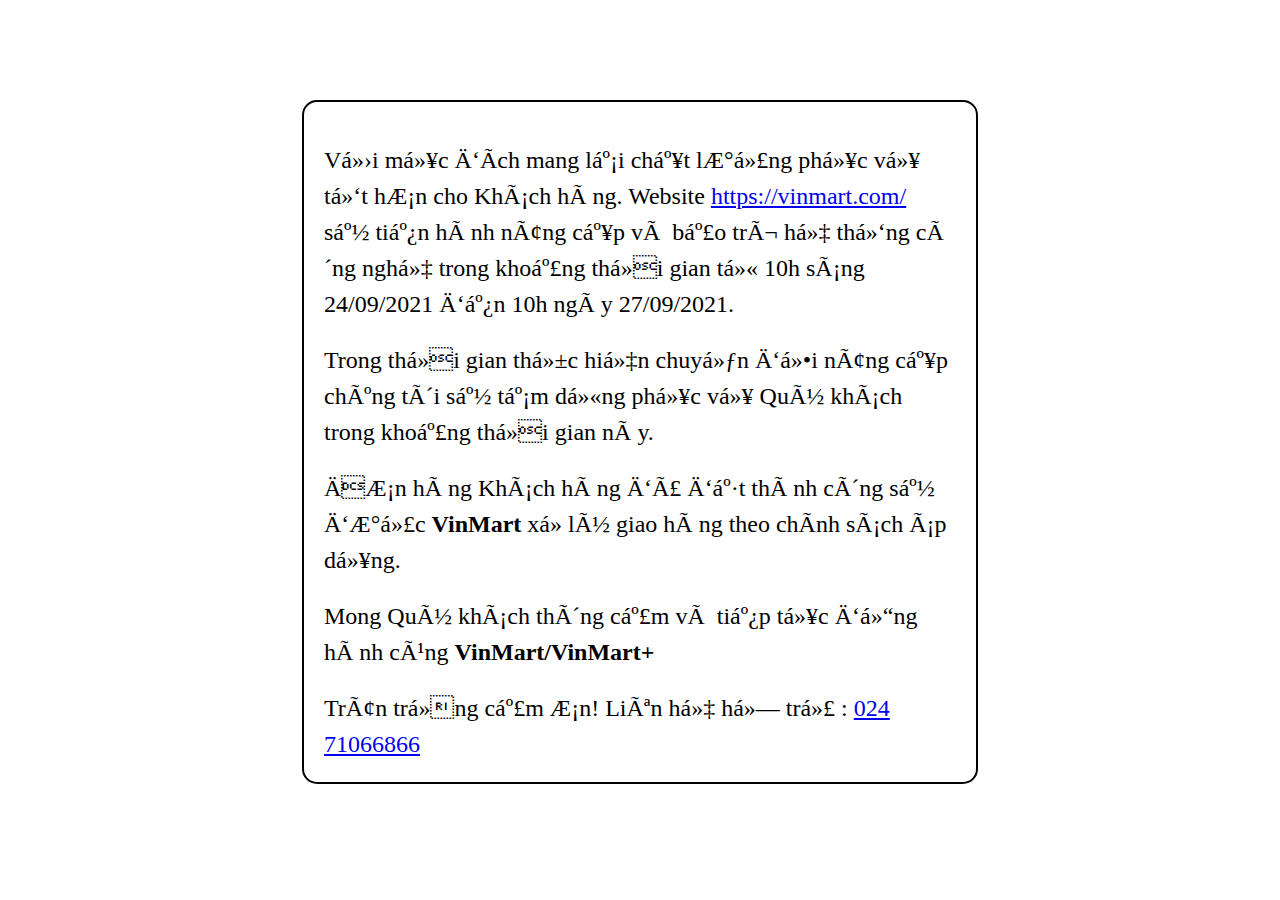
==== vinmart.html @ 8bc86f46 "add favicon" ====
<html>
  <head>
    <meta charset=utf-8/>
    <meta http-equiv=X-UA-Compatible content="IE=edge"/>
    <meta name=viewport content="width=device-width,initial-scale=1,maximum-scale=1,user-scalable=0"/>
    <meta name=google-site-verification content=dLZ5p6xJ6rqsFqAAQbj0PtsG3x1lkPt2vuqq4ibF-MI><meta name=google-site-verification content=nCmNP-LqhkwVc3T6-EYqatimf4jCvbCJwp6QWTD_glQ/>
    <link rel=icon href=img/favicon_1.ico>
  <style>
    body {
      font-family: "Roboto,sans-serif";
      line-height: 1.5;
      font-size: 1.5rem;
    }
    .container {
      width: 50%;
      margin: auto;
      padding: 20px;
      border-radius: 15px;
      border: 2px solid black;
      margin-top: 100px;
    }
    .container > div {
      margin-top: 20px;
    }
    .highlight {
      font-weight: bold;
    }
  </style>
  </head>
  <body>
    <div class="container">
    <div>Với mục đích mang lại chất lượng phục vụ tốt hơn cho Khách hàng. Website <a href="https://vinmart.com/">https://vinmart.com/</a> sẽ tiến hành nâng cấp và bảo trì hệ thống công nghệ trong khoảng thời gian từ 10h sáng 24/09/2021 đến 10h ngày 27/09/2021.</div>
    <div>
Trong thời gian thực hiện chuyển đổi nâng cấp chúng tôi sẽ tạm dừng phục vụ Quý khách trong khoảng thời gian này.</div>
    <div>
      Đơn hàng Khách hàng đã đặt thành công sẽ được <span class="highlight">VinMart</span> xử lý giao hàng theo chính sách áp dụng.</div>
    <div>
      Mong Quý khách thông cảm và tiếp tục đồng hành cùng <span class="highlight">VinMart/VinMart+</span>
    </div>
    <div>
Trân trọng cảm ơn!
    Liên hệ hỗ trợ : <a href="tel:02471066866">024 71066866</a>
    </div>
    </div>
  </body>
</html>
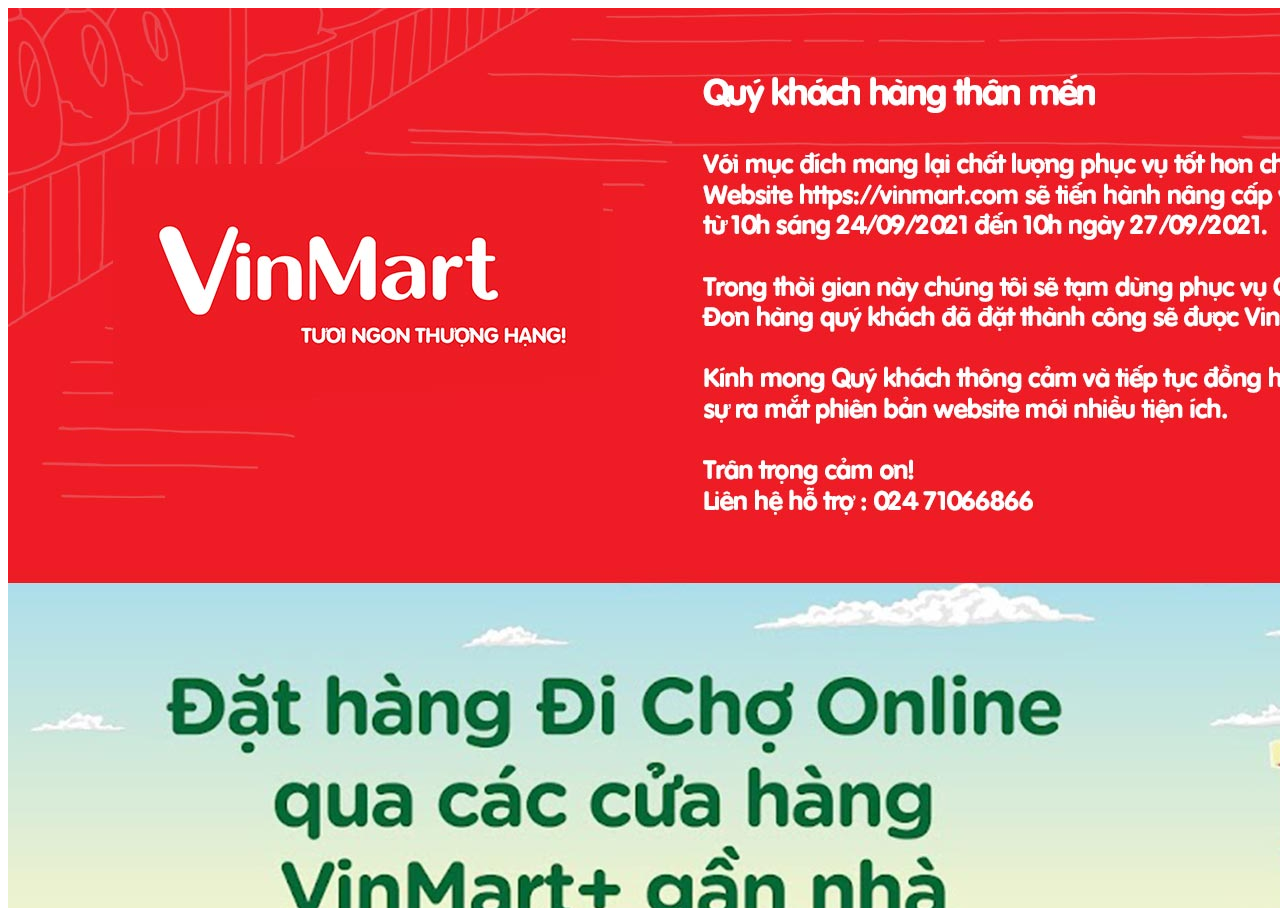
==== commit 63b8e975: "upload image for vinmart" ====
--- a/vinmart.html
+++ b/vinmart.html
@@ -12,35 +12,20 @@
       font-size: 1.5rem;
     }
     .container {
-      width: 50%;
-      margin: auto;
-      padding: 20px;
-      border-radius: 15px;
-      border: 2px solid black;
-      margin-top: 100px;
-    }
-    .container > div {
-      margin-top: 20px;
-    }
-    .highlight {
-      font-weight: bold;
+      width: 100vw;
+      height: 100vh;
+      background: url('img/Vin_Desktop_Noti.jpg') no-repeat;
+    }    
+
+    @media only screen and (max-width: 600px) {
+      .container {
+        background: url('img/Vin_FB_Noti.jpg') no-repeat;
+      }
     }
   </style>
   </head>
   <body>
     <div class="container">
-    <div>Với mục đích mang lại chất lượng phục vụ tốt hơn cho Khách hàng. Website <a href="https://vinmart.com/">https://vinmart.com/</a> sẽ tiến hành nâng cấp và bảo trì hệ thống công nghệ trong khoảng thời gian từ 10h sáng 24/09/2021 đến 10h ngày 27/09/2021.</div>
-    <div>
-Trong thời gian thực hiện chuyển đổi nâng cấp chúng tôi sẽ tạm dừng phục vụ Quý khách trong khoảng thời gian này.</div>
-    <div>
-      Đơn hàng Khách hàng đã đặt thành công sẽ được <span class="highlight">VinMart</span> xử lý giao hàng theo chính sách áp dụng.</div>
-    <div>
-      Mong Quý khách thông cảm và tiếp tục đồng hành cùng <span class="highlight">VinMart/VinMart+</span>
-    </div>
-    <div>
-Trân trọng cảm ơn!
-    Liên hệ hỗ trợ : <a href="tel:02471066866">024 71066866</a>
-    </div>
     </div>
   </body>
 </html>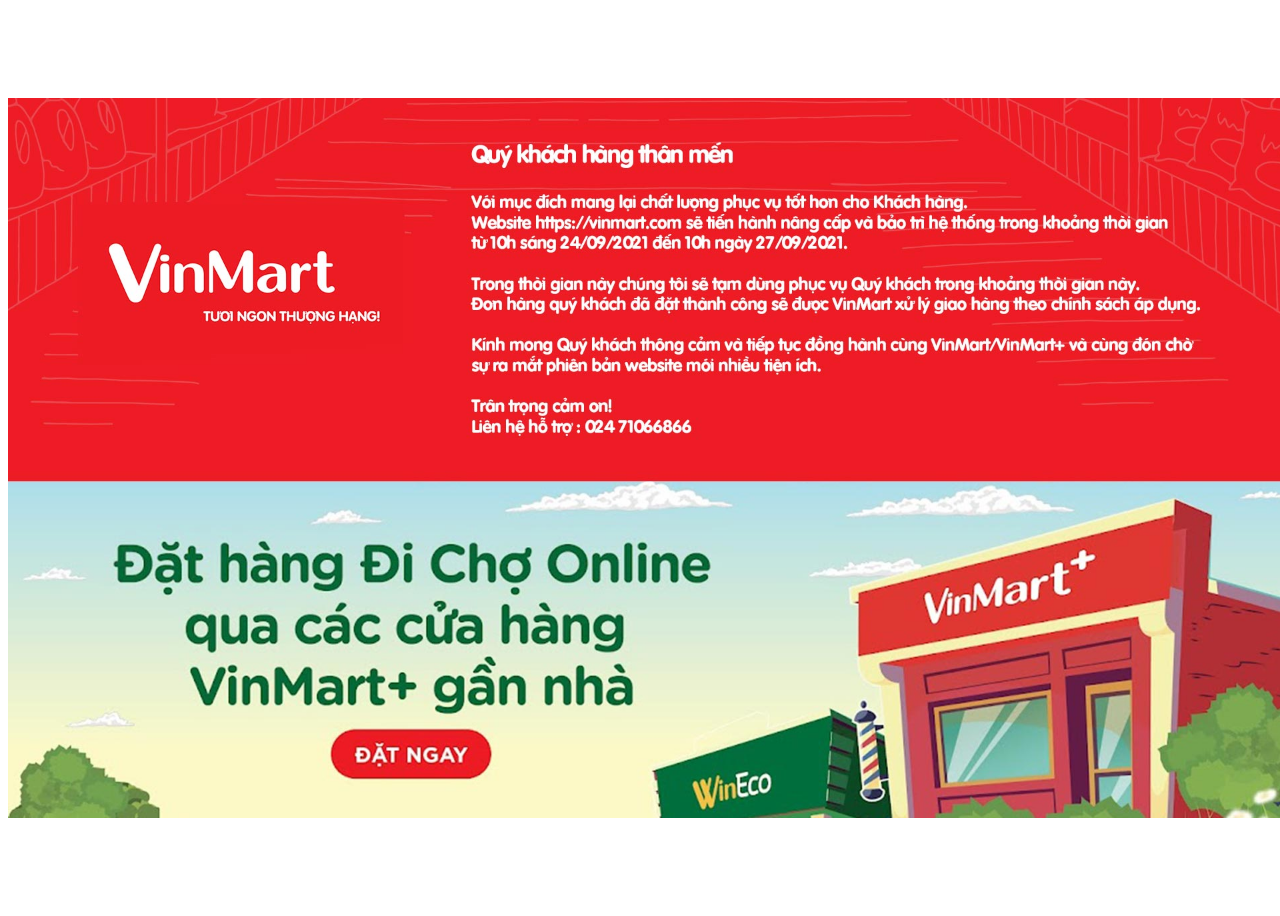
==== commit 1ea6918b: "minor" ====
--- a/vinmart.html
+++ b/vinmart.html
@@ -15,6 +15,8 @@
       width: 100vw;
       height: 100vh;
       background: url('img/Vin_Desktop_Noti.jpg') no-repeat;
+      background-size: contain;
+      background-position: center;
     }    
 
     @media only screen and (max-width: 600px) {
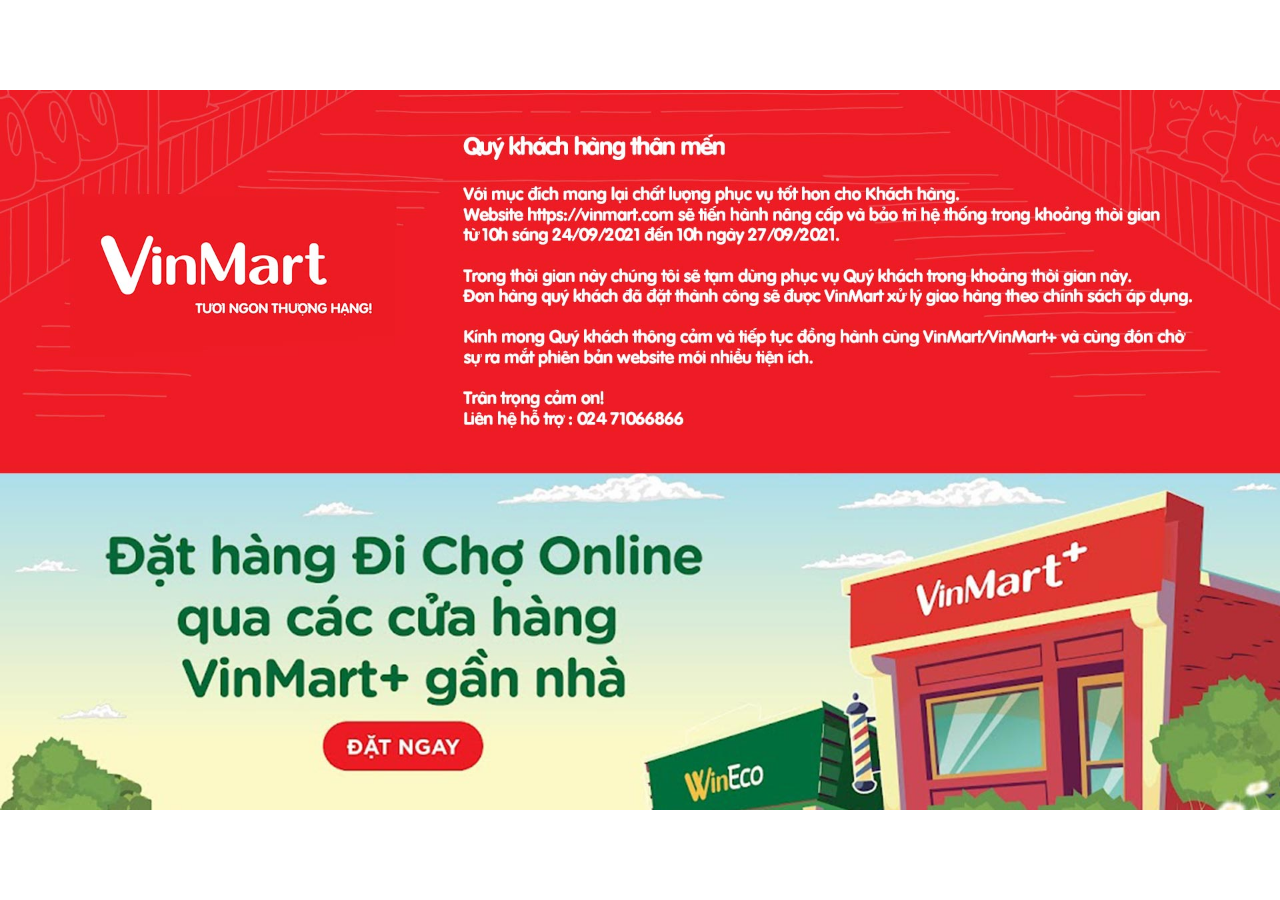
==== commit 6390c2dc: "redirect" ====
--- a/vinmart.html
+++ b/vinmart.html
@@ -10,6 +10,8 @@
       font-family: "Roboto,sans-serif";
       line-height: 1.5;
       font-size: 1.5rem;
+      margin: 0px;
+      padding: 0px;
     }
     .container {
       width: 100vw;
@@ -22,12 +24,14 @@
     @media only screen and (max-width: 600px) {
       .container {
         background: url('img/Vin_FB_Noti.jpg') no-repeat;
+        background-size: contain;
+        background-position: center;
       }
     }
   </style>
   </head>
   <body>
-    <div class="container">
-    </div>
+    <a href="https://dicho.winmart.vn/"><div class="container">
+    </div></a>
   </body>
 </html>